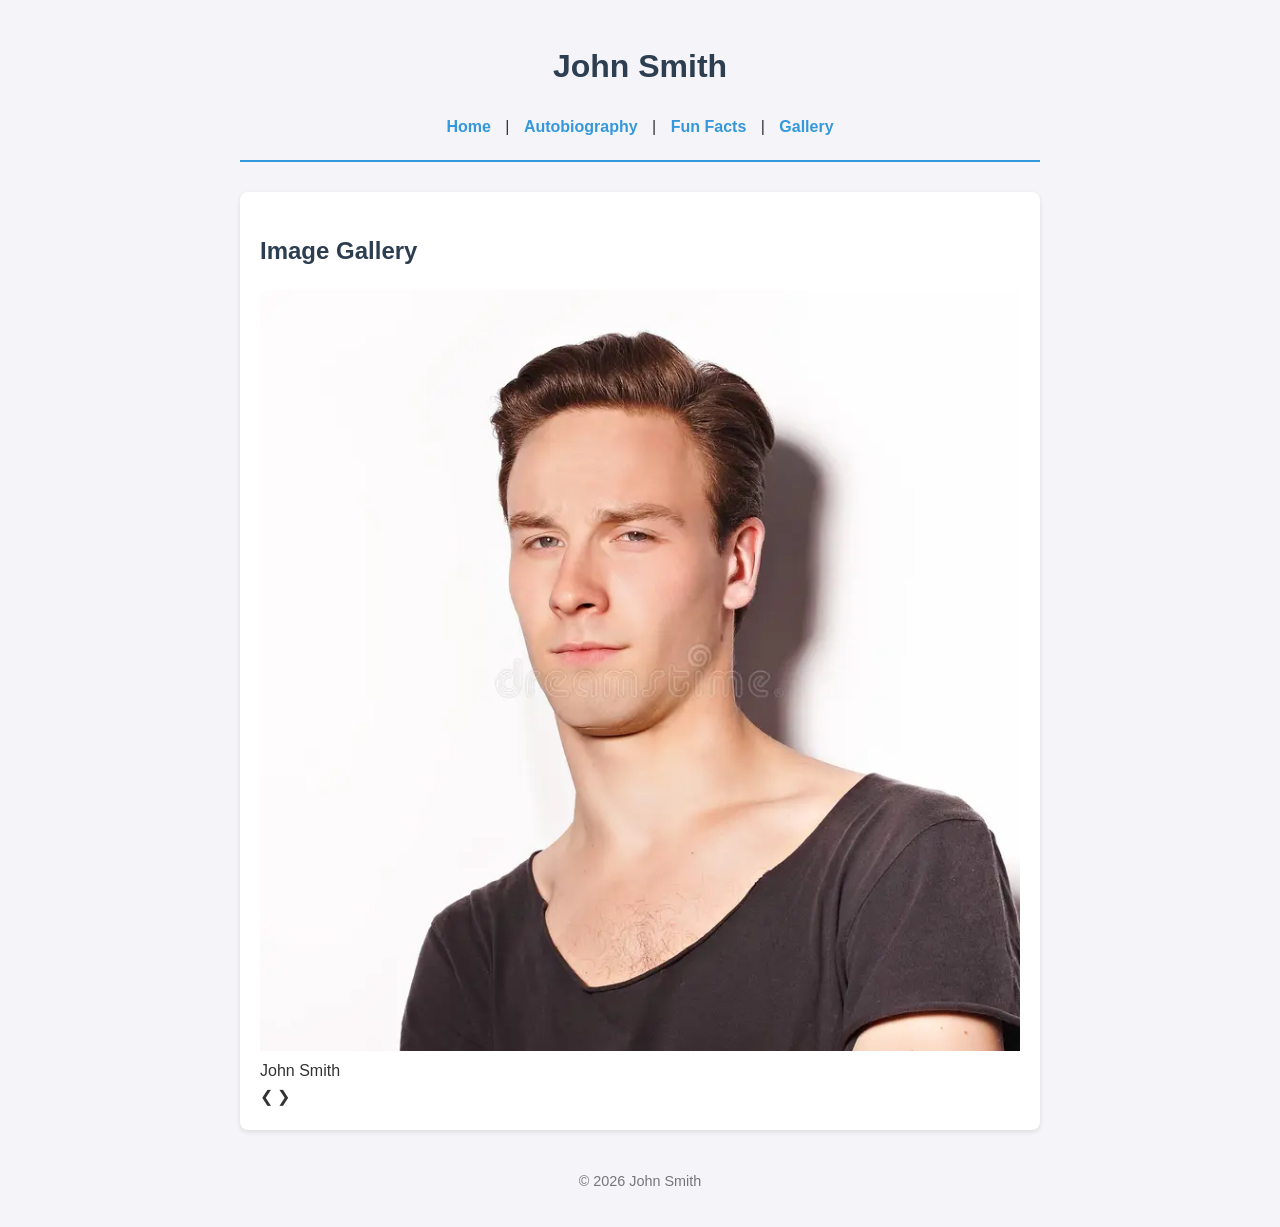
==== gallery.html @ 1ae84ec0 "Wed: added slideshow and touched up content Tue: added light/dark mode Other days: added new pages" ====
<!DOCTYPE html>
<html lang="en">
<head>
    <meta charset="UTF-8">
    <meta name="viewport" content="width=device-width, initial-scale=1.0">
    <title>Gallery - John Smith</title>
    <link rel="stylesheet" href="styles.css">
    <script src="script.js" defer></script>
</head>
<body>
    <header>
        <h1>John Smith</h1>
        <nav>
            <a href="index.html">Home</a> | 
            <a href="autobiography.html">Autobiography</a> | 
            <a href="fun-facts.html">Fun Facts</a> | 
            <a href="gallery.html">Gallery</a>
        </nav>
    </header>

    <main>
        <section>
            <h2>Image Gallery</h2>
            
            <!-- Slideshow Container -->
            <div class="slideshow-container">
                <!-- Full-width images with number and caption text -->
                <div class="mySlides fade">
                    <img src="image/randomguy.webp" alt="Random Guy" style="width:100%">
                    <div class="text">John Smith</div>
                </div>

                <div class="mySlides fade">
                    <img src="image/randomcat.webp" alt="Random Cat" style="width:100%">
                    <div class="text">My Cat</div>
                </div>

                <div class="mySlides fade">
                    <img src="image/randomhouse.webp" alt="Random House" style="width:100%">
                    <div class="text">My Home</div>
                </div>

                <!-- Next and previous buttons -->
                <a class="prev" onclick="plusSlides(-1)">&#10094;</a>
                <a class="next" onclick="plusSlides(1)">&#10095;</a>
            </div>
        </section>
    </main>

    <footer>
        <p>&copy; 2026 John Smith</p>
    </footer>
</body>
</html>
---- styles.css ----
/* General Body Styles */
body {
    font-family: 'Segoe UI', Tahoma, Geneva, Verdana, sans-serif;
    line-height: 1.6;
    color: #333;
    max-width: 800px;
    margin: 0 auto;
    padding: 20px;
    background-color: #f4f4f9;
}

/* Header and Nav */
header {
    border-bottom: 2px solid #3498db;
    padding-bottom: 20px;
    margin-bottom: 30px;
    text-align: center;
}

nav a {
    text-decoration: none;
    color: #3498db;
    font-weight: bold;
    margin: 0 10px;
    transition: color 0.3s;
}

nav a:hover {
    color: #2c3e50;
}

/* Section Styling */
section {
    background: white;
    padding: 20px;
    margin-bottom: 20px;
    border-radius: 8px;
    box-shadow: 0 2px 5px rgba(0,0,0,0.1);
}

h1, h2 {
    color: #2c3e50;
}

/* List Styling */
ul {
    list-style-type: square;
    padding-left: 20px;
}

li {
    margin-bottom: 10px;
}

/* Footer */
footer {
    text-align: center;
    font-size: 0.9em;
    color: #777;
    margin-top: 40px;
}
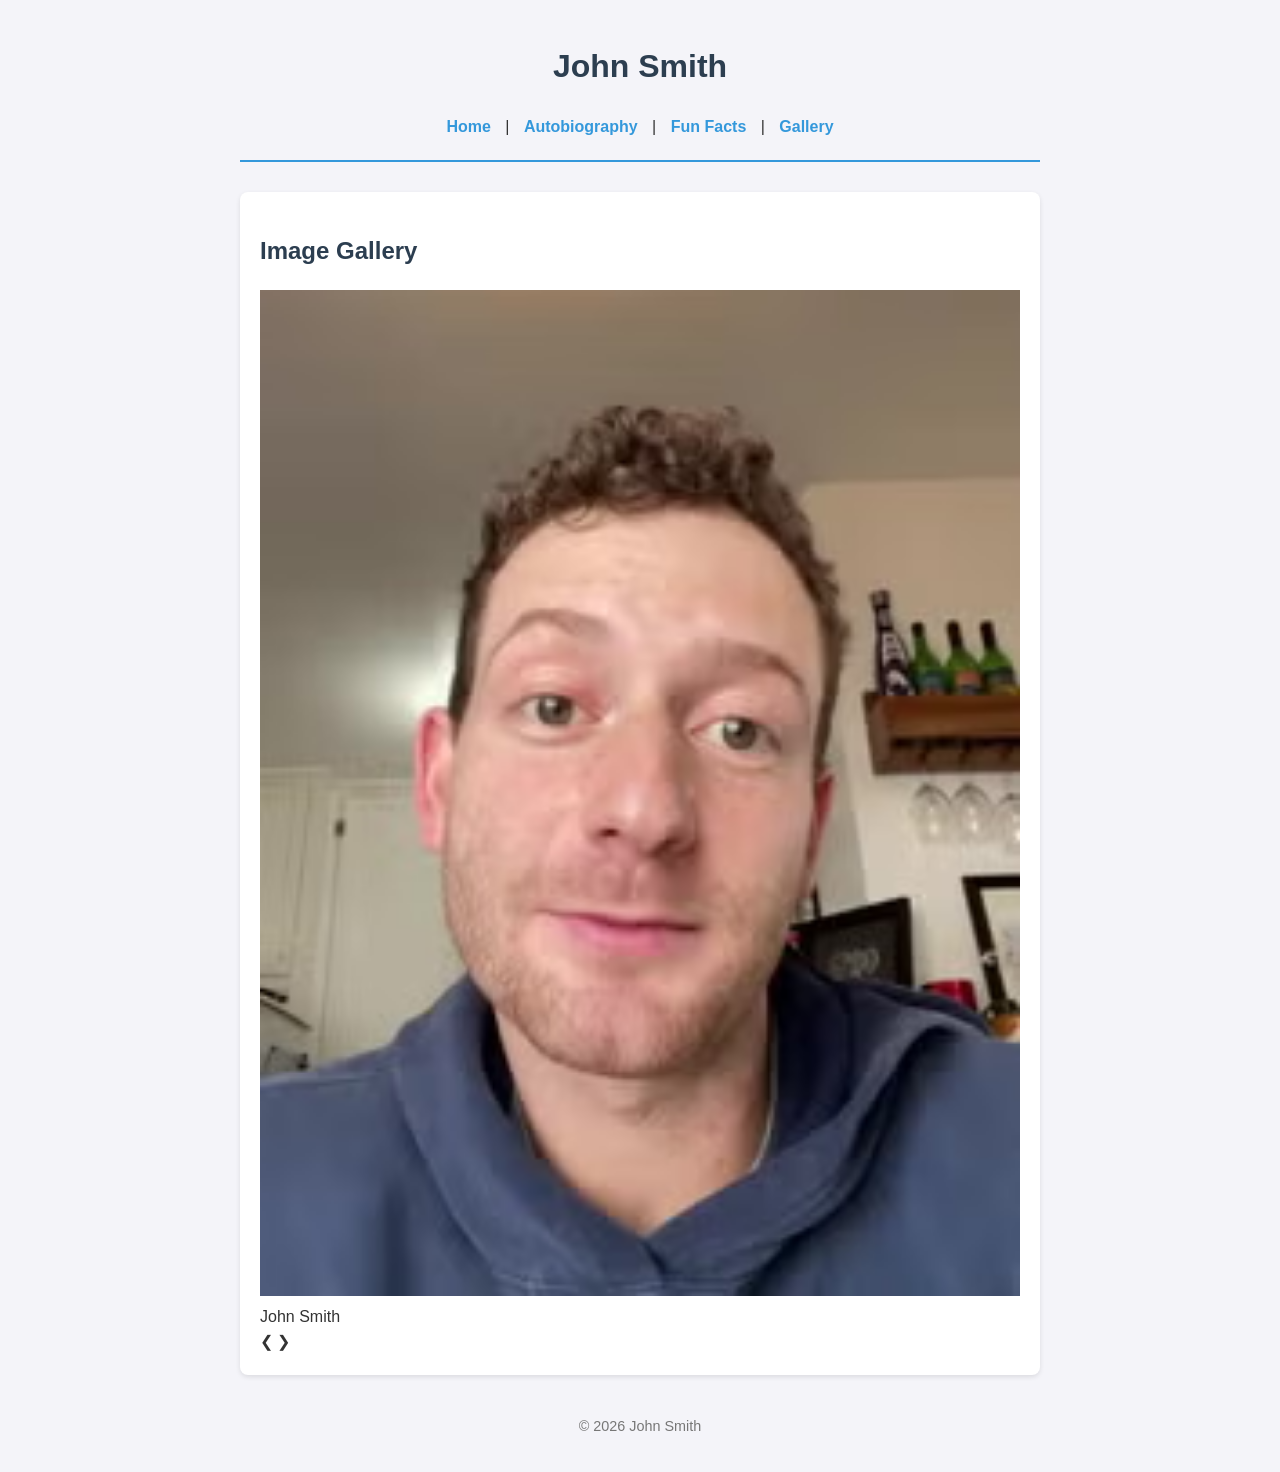
==== commit e0bb7c20: "trouble shooted image problems and fixed slide issues" ====
--- a/gallery.html
+++ b/gallery.html
@@ -22,11 +22,9 @@
         <section>
             <h2>Image Gallery</h2>
             
-            <!-- Slideshow Container -->
             <div class="slideshow-container">
-                <!-- Full-width images with number and caption text -->
                 <div class="mySlides fade">
-                    <img src="image/randomguy.webp" alt="Random Guy" style="width:100%">
+                    <img src="image/randomguy2.webp" alt="Random Guy" style="width:100%">
                     <div class="text">John Smith</div>
                 </div>
 
@@ -40,7 +38,6 @@
                     <div class="text">My Home</div>
                 </div>
 
-                <!-- Next and previous buttons -->
                 <a class="prev" onclick="plusSlides(-1)">&#10094;</a>
                 <a class="next" onclick="plusSlides(1)">&#10095;</a>
             </div>
--- a/styles.css
+++ b/styles.css
@@ -1,4 +1,4 @@
-/* General Body Styles */
+
 body {
     font-family: 'Segoe UI', Tahoma, Geneva, Verdana, sans-serif;
     line-height: 1.6;
@@ -9,7 +9,6 @@
     background-color: #f4f4f9;
 }
 
-/* Header and Nav */
 header {
     border-bottom: 2px solid #3498db;
     padding-bottom: 20px;
@@ -29,7 +28,6 @@
     color: #2c3e50;
 }
 
-/* Section Styling */
 section {
     background: white;
     padding: 20px;
@@ -42,7 +40,6 @@
     color: #2c3e50;
 }
 
-/* List Styling */
 ul {
     list-style-type: square;
     padding-left: 20px;
@@ -52,7 +49,6 @@
     margin-bottom: 10px;
 }
 
-/* Footer */
 footer {
     text-align: center;
     font-size: 0.9em;
